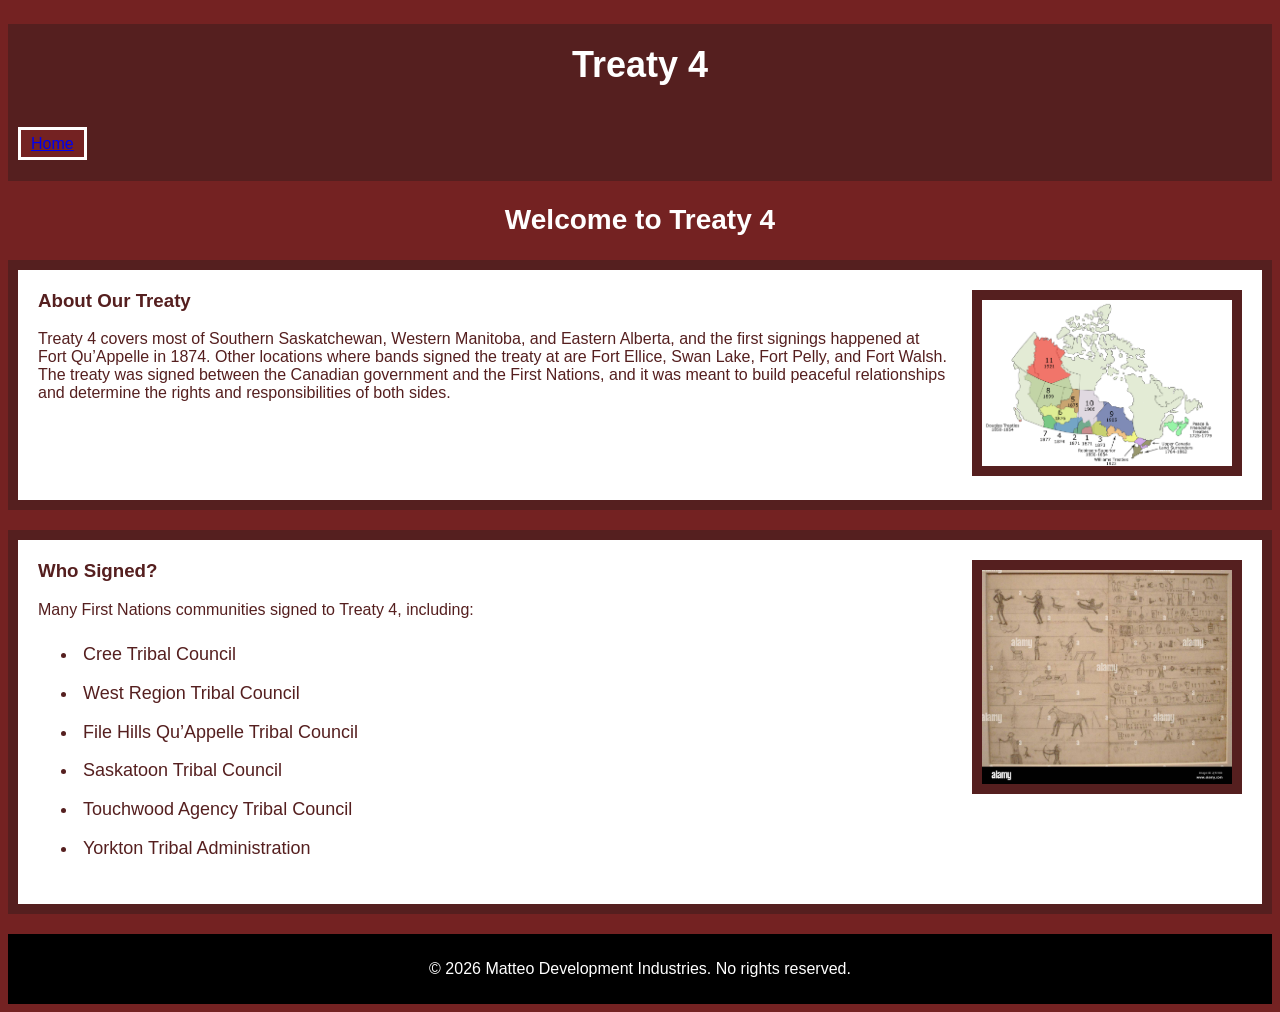
==== index.html @ 531dee2d "Fixed CSS Flexbox Styling" ====
<!doctype html>
<html lang="en">
  <head>
    <meta charset="UTF-8" />
    <meta name="viewport" content="width=device-width, initial-scale=1.0" />
    <title>Treaty 4 - Homepage</title>
    <link rel="stylesheet" href="stylesheets/style.css" />
  </head>
  <body>
    <header>
      <h1>Treaty 4</h1>
      <nav>
        <ul>
          <li><a href="index.html">Home</a></li>
        </ul>
        <br />
      </nav>
    </header>
    <main>
      <section>
        <h2>Welcome to Treaty 4</h2>
      </section>
      <section>
        <div class="content-box">
          <div class="box-text">
            <h3>About Our Treaty</h3>
            <p>
              Treaty 4 covers most of Southern Saskatchewan, Western Manitoba,
              and Eastern Alberta, and the first signings happened at Fort
              Qu’Appelle in 1874. Other locations where bands signed the treaty
              at are Fort Ellice, Swan Lake, Fort Pelly, and Fort Walsh. The
              treaty was signed between the Canadian government and the First
              Nations, and it was meant to build peaceful relationships and
              determine the rights and responsibilities of both sides.
            </p>
          </div>
          <div class="box-image">
            <img
              src="images/map-treaties-1030x686.gif"
              alt="Map of Canada showing the areas covered by each of the numbered treaties."
              width="309"
              height="206" />
          </div>
        </div>
        <div class="content-box">
          <div class="box-text">
            <h3>Who Signed?</h3>
            <p>Many First Nations communities signed to Treaty 4, including:</p>
            <ul>
              <li>Cree Tribal Council</li>
              <li>West Region Tribal Council</li>
              <li>File Hills Qu’Appelle Tribal Council</li>
              <li>Saskatoon Tribal Council</li>
              <li>Touchwood Agency Tribal Council</li>
              <li>Yorkton Tribal Administration</li>
            </ul>
          </div>
          <div class="box-image">
            <img
              src="images/treaty-4-pictograph-by-chief-paskwa-2JT31B5.jpg"
              alt="A pictorgraph drawn by Chief Paskwa, a leader of the Saulteaux, showing the signing of Treaty 4 and the relationship and discussions between First Nations and the Canadian government."
              width="309"
              height="305" />
          </div>
        </div>
      </section>
    </main>
    <footer>
      <p>&copy; 2026 Matteo Development Industries. No rights reserved.</p>
    </footer>
  </body>
</html>
---- stylesheets/style.css ----
body {
  background-color: #742222;
  color: #ffffff;
  font-family:
    "Gill Sans", "Gill Sans MT", "Calibri", "Trebuchet MS", sans-serif;
}

h2 {
  font-size: 28px;
  color: #ffffff;
  text-align: center;
}

header {
  background-color: #551f1f;
}

header h1 {
  font-size: 36px;
  color: #ffffff;
  text-align: center;
  padding: 20px;
}

nav ul {
  list-style-type: none;
  margin: 5px;
  padding: 5px;
}

nav ul li {
  display: inline;
  background-color: #742222;
  color: #ffffff;
  padding: 5px 10px;
  border: 3px solid #ffffff;
}

.content-box {
  display: flex;
  justify-content: space-between;
  align-items: flex-start;

  border: 10px solid #551f1f;
  padding: 20px;
  margin: 20px 0;
  background-color: #ffffff;
}

.content-box li {
  font-size: 18px;
  line-height: 1.6;
  padding: 5px;
  color: #551f1f;
  justify-content: flex-start;
}

.content-box h3 {
  margin-top: 0;
  color: #551f1f;
  align-items: flex-start;
}

.box-text {
  flex: 1;
  justify-content: flex-start;
  align-items: center;
  margin-right: 20px;
  color: #551f1f;
}

.box-image img {
  max-width: 250px;
  height: auto;
  border: 10px solid #551f1f;
}

footer {
  background-color: #000000;
  color: #ffffff;
  text-align: center;
  padding: 10px;
}
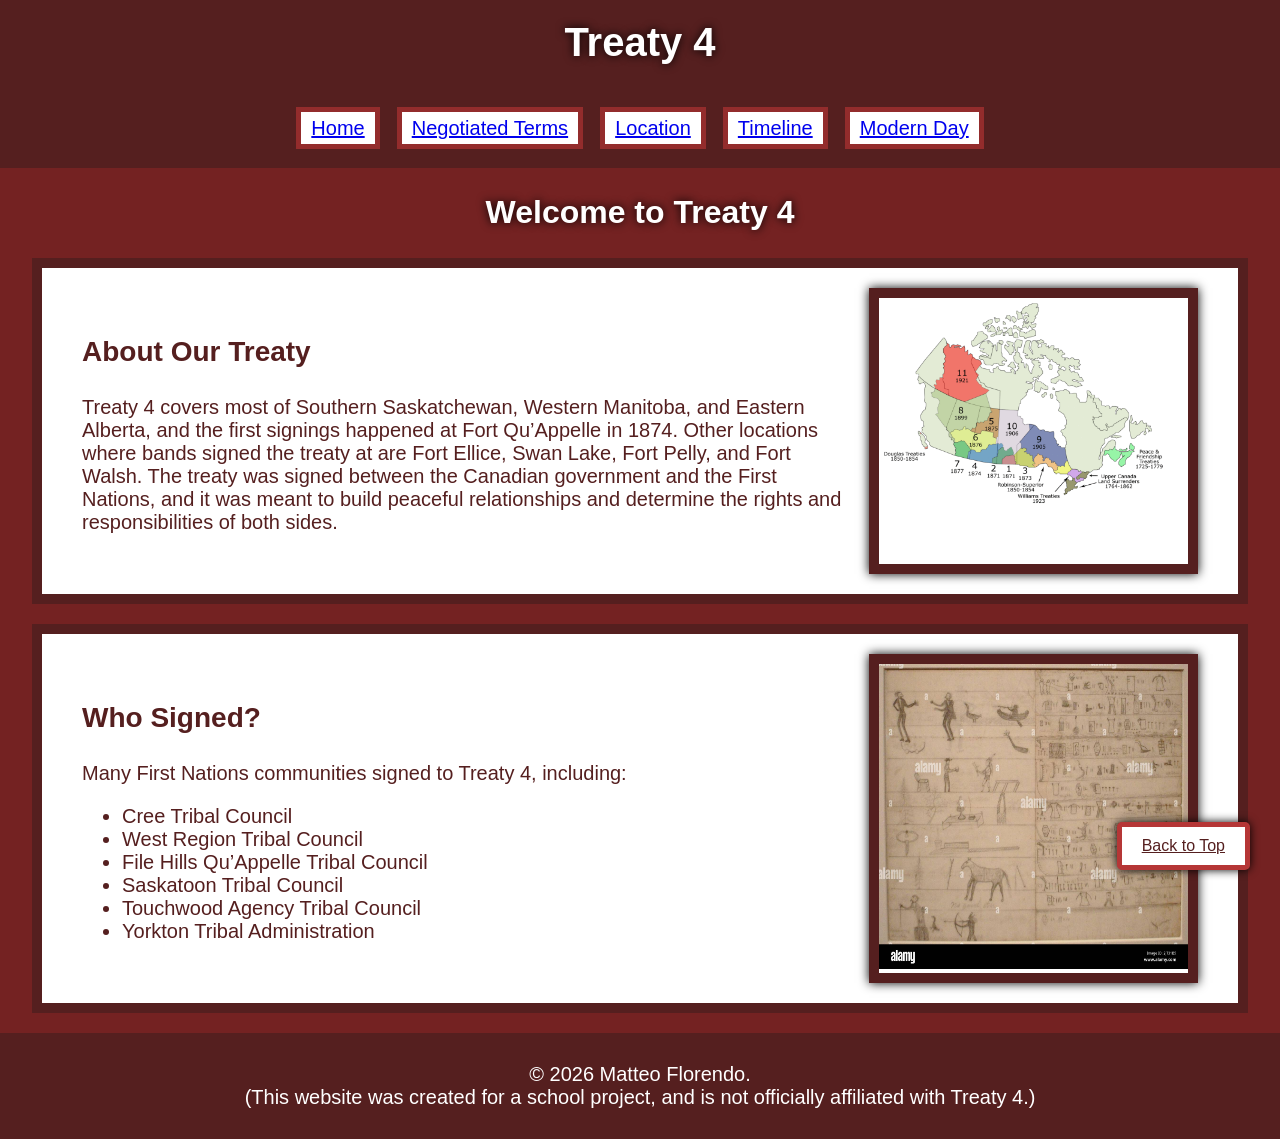
==== commit ecd90a21: "Fixed Header & Footer Styling" ====
--- a/index.html
+++ b/index.html
@@ -6,12 +6,16 @@
     <title>Treaty 4 - Homepage</title>
     <link rel="stylesheet" href="stylesheets/style.css" />
   </head>
-  <body>
+  <body id="top">
     <header>
       <h1>Treaty 4</h1>
       <nav>
         <ul>
           <li><a href="index.html">Home</a></li>
+          <li><a href="#negotiated-terms">Negotiated Terms</a></li>
+          <li><a href="#location">Location</a></li>
+          <li><a href="#timeline">Timeline</a></li>
+          <li><a href="#modern-day">Modern Day</a></li>
         </ul>
         <br />
       </nav>
@@ -64,9 +68,17 @@
           </div>
         </div>
       </section>
+      <section>
+        <a href="#top" id="back-to-top" title="Back to Top"> Back to Top </a>
+      </section>
     </main>
     <footer>
-      <p>&copy; 2026 Matteo Development Industries. No rights reserved.</p>
+      <p>
+        &copy; 2026 Matteo Florendo.
+        <br />
+        (This website was created for a school project, and is not officially
+        affiliated with Treaty 4.)
+      </p>
     </footer>
   </body>
 </html>
--- a/stylesheets/style.css
+++ b/stylesheets/style.css
@@ -3,81 +3,106 @@
   color: #ffffff;
   font-family:
     "Gill Sans", "Gill Sans MT", "Calibri", "Trebuchet MS", sans-serif;
-}
-
-h2 {
-  font-size: 28px;
-  color: #ffffff;
-  text-align: center;
+  margin: 0 auto;
 }
 
 header {
   background-color: #551f1f;
 }
 
-header h1 {
-  font-size: 36px;
+h1 {
+  font-size: 40px;
   color: #ffffff;
+  text-shadow: #000000 0px 0px 10px;
   text-align: center;
   padding: 20px;
+  margin-top: 0;
+}
+
+h2 {
+  font-size: 32px;
+  color: #ffffff;
+  text-shadow: #000000 0px 0px 10px;
+  text-align: center;
+}
+
+h3 {
+  color: #551f1f;
+  font-size: 28px;
+}
+
+p,
+li {
+  font-size: 20px;
+  color: #551f1f;
 }
 
 nav ul {
   list-style-type: none;
   margin: 5px;
   padding: 5px;
+  text-align: center;
 }
 
 nav ul li {
   display: inline;
-  background-color: #742222;
+  background-color: #ffffff;
   color: #ffffff;
   padding: 5px 10px;
-  border: 3px solid #ffffff;
+  margin: 0 0.5%;
+  border: 5px solid #932c2c;
+}
+
+main {
+  margin: 0 2.5%;
+}
+
+footer {
+  background-color: #551f1f;
+  color: #ffffff;
+  text-align: center;
+  padding: 10px;
+}
+
+footer p {
+  color: #ffffff;
 }
 
 .content-box {
   display: flex;
-  justify-content: space-between;
-  align-items: flex-start;
-
   border: 10px solid #551f1f;
   padding: 20px;
   margin: 20px 0;
   background-color: #ffffff;
-}
-
-.content-box li {
-  font-size: 18px;
-  line-height: 1.6;
-  padding: 5px;
   color: #551f1f;
-  justify-content: flex-start;
-}
-
-.content-box h3 {
-  margin-top: 0;
-  color: #551f1f;
-  align-items: flex-start;
 }
 
 .box-text {
   flex: 1;
-  justify-content: flex-start;
-  align-items: center;
+  padding: 20px;
+}
+.box-image {
+  justify-content: flex-end;
   margin-right: 20px;
-  color: #551f1f;
+  border: 10px solid #551f1f;
+  box-shadow: #000000 0px 0px 10px;
 }
 
-.box-image img {
-  max-width: 250px;
-  height: auto;
-  border: 10px solid #551f1f;
+#back-to-top {
+  position: fixed;
+  bottom: 30px;
+  right: 30px;
+  background: #ffffff;
+  color: #551f1f;
+  padding: 10px 20px;
+  border: 5px solid #b53636;
+  border-radius: 5px;
+  box-shadow: #000000 0px 0px 10px;
+  font-size: 16px;
 }
 
-footer {
-  background-color: #000000;
+#back-to-top:hover {
+  background: #b53636;
   color: #ffffff;
-  text-align: center;
-  padding: 10px;
+  border-color: #932c2c;
 }
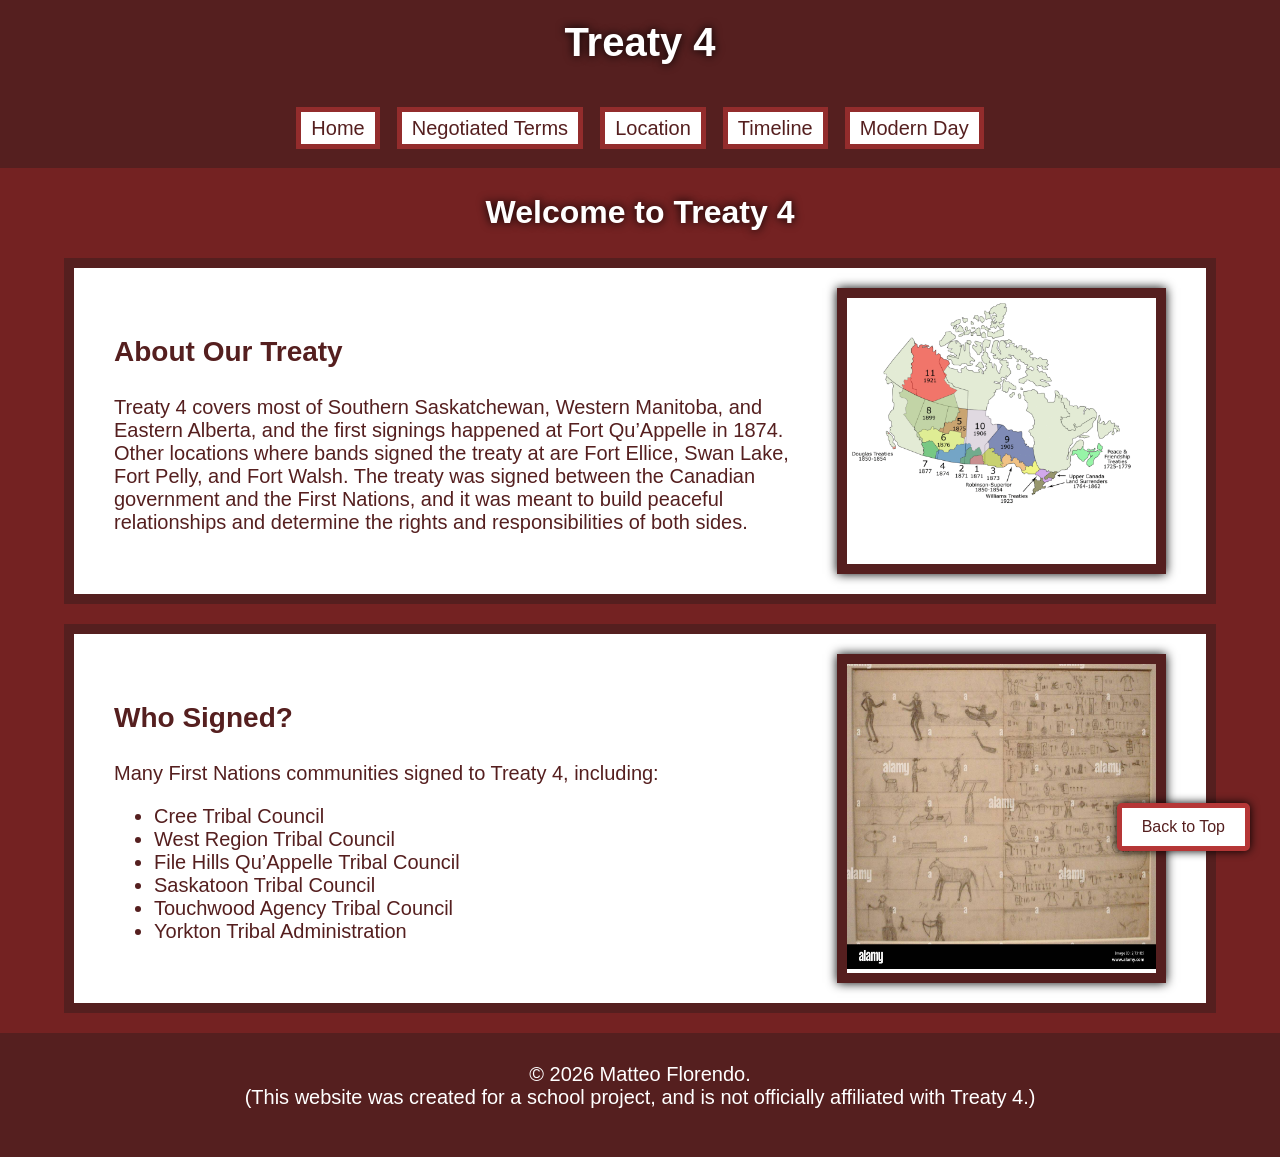
==== commit 8a89e866: "Added Comments" ====
--- a/index.html
+++ b/index.html
@@ -1,3 +1,11 @@
+<!--
+  Name: Matteo Florendo
+  Course: Web Development II
+  Teacher: Mr. Hardman
+  School: Pembina Trails Collegiate
+  Date Last Modified: 3/13/26
+-->
+
 <!doctype html>
 <html lang="en">
   <head>
@@ -79,6 +87,7 @@
         (This website was created for a school project, and is not officially
         affiliated with Treaty 4.)
       </p>
+      <br />
     </footer>
   </body>
 </html>
--- a/stylesheets/style.css
+++ b/stylesheets/style.css
@@ -1,4 +1,6 @@
+/* This code styles the entire page's content. */
 body {
+  /* Here, I chose the background color, text color, font family and margin for the whole page. The property margin: 0 auto; centers the content of the page and makes it so that the content doesn't touch the edges of the page. */
   background-color: #742222;
   color: #ffffff;
   font-family:
@@ -10,6 +12,7 @@
   background-color: #551f1f;
 }
 
+/* The next blocks of code styles the headers and paragraphs on the webpage. */
 h1 {
   font-size: 40px;
   color: #ffffff;
@@ -37,38 +40,63 @@
   color: #551f1f;
 }
 
+/* This code styles the navigation menu in the nav element. */
 nav ul {
+  /* This removes the bullet points from the list, adds some margin and padding around the list, and centers the text. */
   list-style-type: none;
   margin: 5px;
   padding: 5px;
   text-align: center;
 }
 
+/* This code styles the navigation links in the nav element. */
 nav ul li {
+  /* I made these elements inline so they will be arranged next to each other instead of on separate lines. */
   display: inline;
+  /* This gives the buttons a white background, a dark red border, padding around the text, and a small margin between them. */
   background-color: #ffffff;
-  color: #ffffff;
+  border: 5px solid #932c2c;
   padding: 5px 10px;
   margin: 0 0.5%;
-  border: 5px solid #932c2c;
 }
 
-main {
-  margin: 0 2.5%;
+/* This code styles the text of the navigation links to be dark red and have no text decoration. */
+nav ul li a {
+  color: #551f1f;
+  text-decoration: none;
 }
 
+/* This code changes the styling of the button when the user hovers over it. */
+nav ul li:hover {
+  background: #b53636;
+  border-color: #932c2c;
+}
+
+/* This code changes the color of the text when the user hovers over it. */
+nav ul li a:hover {
+  color: #ffffff;
+}
+
+/* This code makes it so that the main content doesn't touch the edges of the page and stops a bit before the edges. */
+main {
+  margin: 0 5%;
+}
+
+/* This code styles the footer of the page. */
 footer {
   background-color: #551f1f;
-  color: #ffffff;
   text-align: center;
   padding: 10px;
 }
 
+/* This code styles the text inside the footer. */
 footer p {
   color: #ffffff;
 }
 
+/* This code styles the content boxes on the page. */
 .content-box {
+  /* I made the boxes a flex container, so the main text, header, and image can be arranged next to each other in a box. */
   display: flex;
   border: 10px solid #551f1f;
   padding: 20px;
@@ -77,30 +105,45 @@
   color: #551f1f;
 }
 
+/* The .box-text class is used for all the text inside the box, such as the header and paragraphs. */
 .box-text {
+  /* This makes the text take up all the available space in the box, and adds some padding around it. */
   flex: 1;
   padding: 20px;
 }
+
+/* The .box-image class is used for the image inside the box. */
 .box-image {
+  /* The justify-content: flex-end property is used to align the image to the 
+    right side of the box, and the margin-right property adds some space between 
+    the image and the edge of the box.*/
   justify-content: flex-end;
   margin-right: 20px;
+  /* This adds a border and a shadow to the image to make it stand out more. */
   border: 10px solid #551f1f;
   box-shadow: #000000 0px 0px 10px;
 }
 
+/* This code styles the Back to Top button. */
 #back-to-top {
+  /* This positions the button at the bottom right corner of the page at all times. */
   position: fixed;
   bottom: 30px;
   right: 30px;
+  /* This gives the button a white background, dark red text, a red border and a shadow. */
   background: #ffffff;
   color: #551f1f;
-  padding: 10px 20px;
   border: 5px solid #b53636;
   border-radius: 5px;
   box-shadow: #000000 0px 0px 10px;
+  /* This adds some padding and margin, removes text decorations and sets the font size for the text. */
+  padding: 10px 20px;
+  margin-bottom: 1.5%;
   font-size: 16px;
+  text-decoration: none;
 }
 
+/* This code changes the styling of the button when the user hovers over it. */
 #back-to-top:hover {
   background: #b53636;
   color: #ffffff;
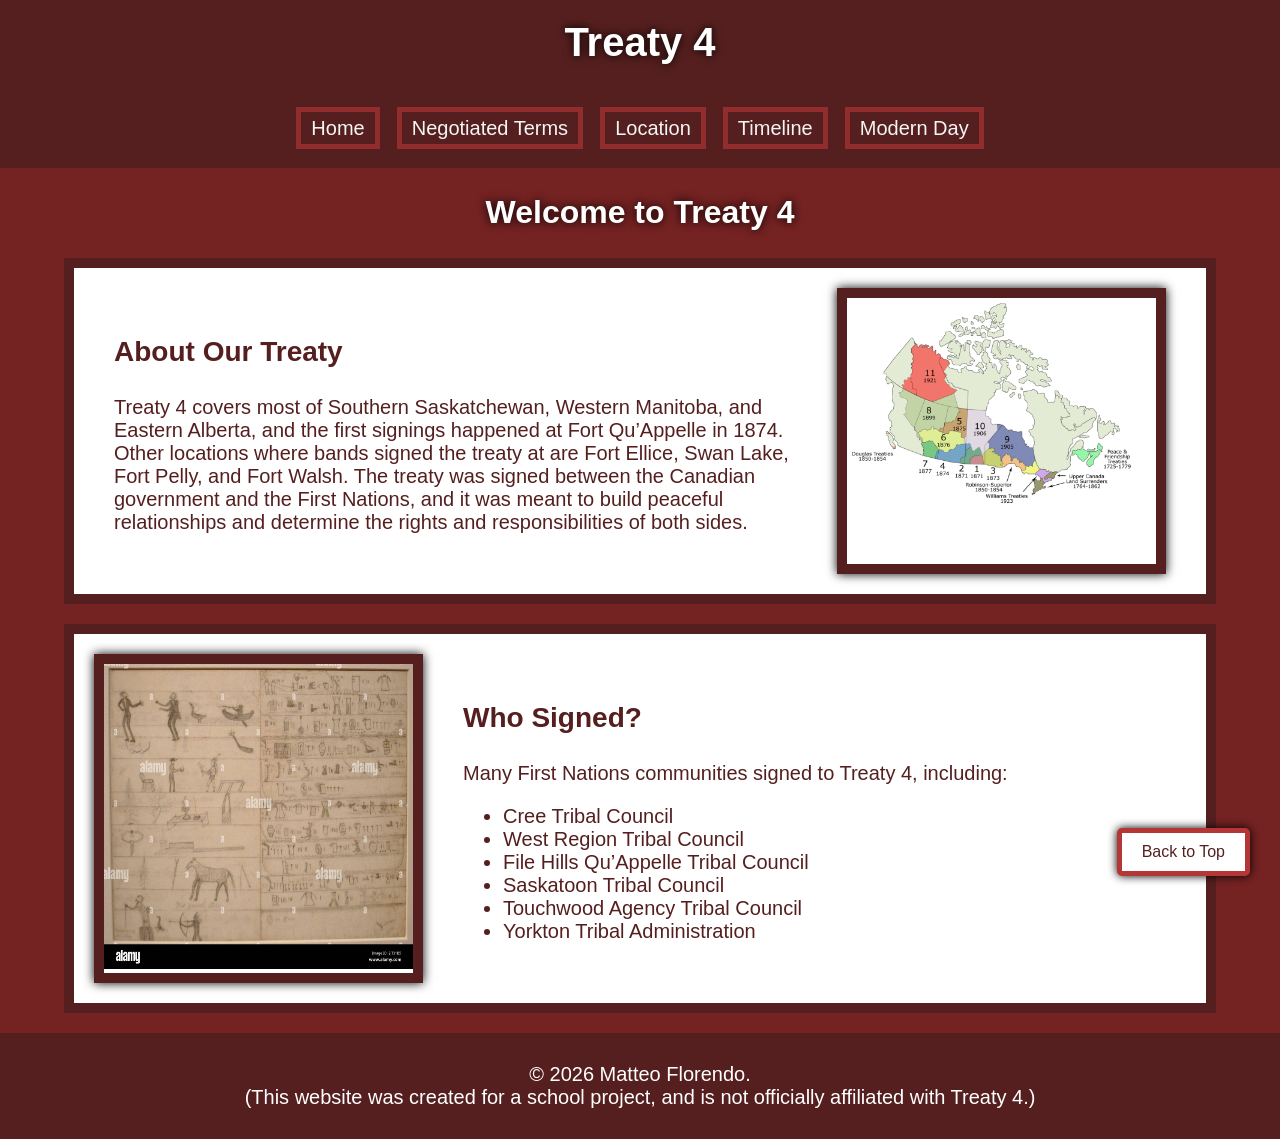
==== commit 562cac42: "Added to Treaty Terms Page and Added More Animations" ====
--- a/index.html
+++ b/index.html
@@ -20,7 +20,7 @@
       <nav>
         <ul>
           <li><a href="index.html">Home</a></li>
-          <li><a href="#negotiated-terms">Negotiated Terms</a></li>
+          <li><a href="negotiated-terms.html">Negotiated Terms</a></li>
           <li><a href="#location">Location</a></li>
           <li><a href="#timeline">Timeline</a></li>
           <li><a href="#modern-day">Modern Day</a></li>
@@ -87,7 +87,6 @@
         (This website was created for a school project, and is not officially
         affiliated with Treaty 4.)
       </p>
-      <br />
     </footer>
   </body>
 </html>
--- a/stylesheets/style.css
+++ b/stylesheets/style.css
@@ -8,6 +8,10 @@
   margin: 0 auto;
 }
 
+root {
+  --white-backdrop: whitesmoke;
+}
+
 header {
   background-color: #551f1f;
 }
@@ -15,7 +19,7 @@
 /* The next blocks of code styles the headers and paragraphs on the webpage. */
 h1 {
   font-size: 40px;
-  color: #ffffff;
+  color: var(--white-backdrop);
   text-shadow: #000000 0px 0px 10px;
   text-align: center;
   padding: 20px;
@@ -24,7 +28,7 @@
 
 h2 {
   font-size: 32px;
-  color: #ffffff;
+  color: var(--white-backdrop);
   text-shadow: #000000 0px 0px 10px;
   text-align: center;
 }
@@ -54,27 +58,26 @@
   /* I made these elements inline so they will be arranged next to each other instead of on separate lines. */
   display: inline;
   /* This gives the buttons a white background, a dark red border, padding around the text, and a small margin between them. */
-  background-color: #ffffff;
+  background-color: var(--white-backdrop);
   border: 5px solid #932c2c;
   padding: 5px 10px;
   margin: 0 0.5%;
+  /* This makes the button change colors smoothly in 0.3s when the user hovers over it. */
+  transition: all 0.3s;
 }
 
 /* This code styles the text of the navigation links to be dark red and have no text decoration. */
 nav ul li a {
-  color: #551f1f;
+  color: whitesmoke;
   text-decoration: none;
 }
 
 /* This code changes the styling of the button when the user hovers over it. */
 nav ul li:hover {
   background: #b53636;
-  border-color: #932c2c;
-}
-
-/* This code changes the color of the text when the user hovers over it. */
-nav ul li a:hover {
-  color: #ffffff;
+  border-color: whitesmoke;
+  color: var(--white-backdrop);
+  font-size: 21px;
 }
 
 /* This code makes it so that the main content doesn't touch the edges of the page and stops a bit before the edges. */
@@ -91,7 +94,7 @@
 
 /* This code styles the text inside the footer. */
 footer p {
-  color: #ffffff;
+  color: var(--white-backdrop);
 }
 
 /* This code styles the content boxes on the page. */
@@ -103,6 +106,19 @@
   margin: 20px 0;
   background-color: #ffffff;
   color: #551f1f;
+  /* This makes the box change sizes smoothly in 0.3s when the user hovers over it. */
+  transition: all 0.3s;
+}
+
+.content-box:nth-child(even) {
+  /* This makes every other box have the image on the left and the text on the right, instead of the normal setting of text on the left and image on the right. This just makes the website look a bit less repetitive. */
+  flex-direction: row-reverse;
+}
+
+.content-box:hover {
+  /* This adds a shadow and makes the box bigger when the user hovers over it. */
+  box-shadow: #000000 0px 0px 15px;
+  transform: scale(1.01);
 }
 
 /* The .box-text class is used for all the text inside the box, such as the header and paragraphs. */
@@ -128,7 +144,7 @@
 #back-to-top {
   /* This positions the button at the bottom right corner of the page at all times. */
   position: fixed;
-  bottom: 30px;
+  bottom: 5px;
   right: 30px;
   /* This gives the button a white background, dark red text, a red border and a shadow. */
   background: #ffffff;
@@ -141,6 +157,8 @@
   margin-bottom: 1.5%;
   font-size: 16px;
   text-decoration: none;
+  /* This makes the button change sizes smoothly in 0.3s when the user hovers over it. */
+  transition: all 0.3s;
 }
 
 /* This code changes the styling of the button when the user hovers over it. */
@@ -148,4 +166,5 @@
   background: #b53636;
   color: #ffffff;
   border-color: #932c2c;
+  transform: scale(1.2);
 }
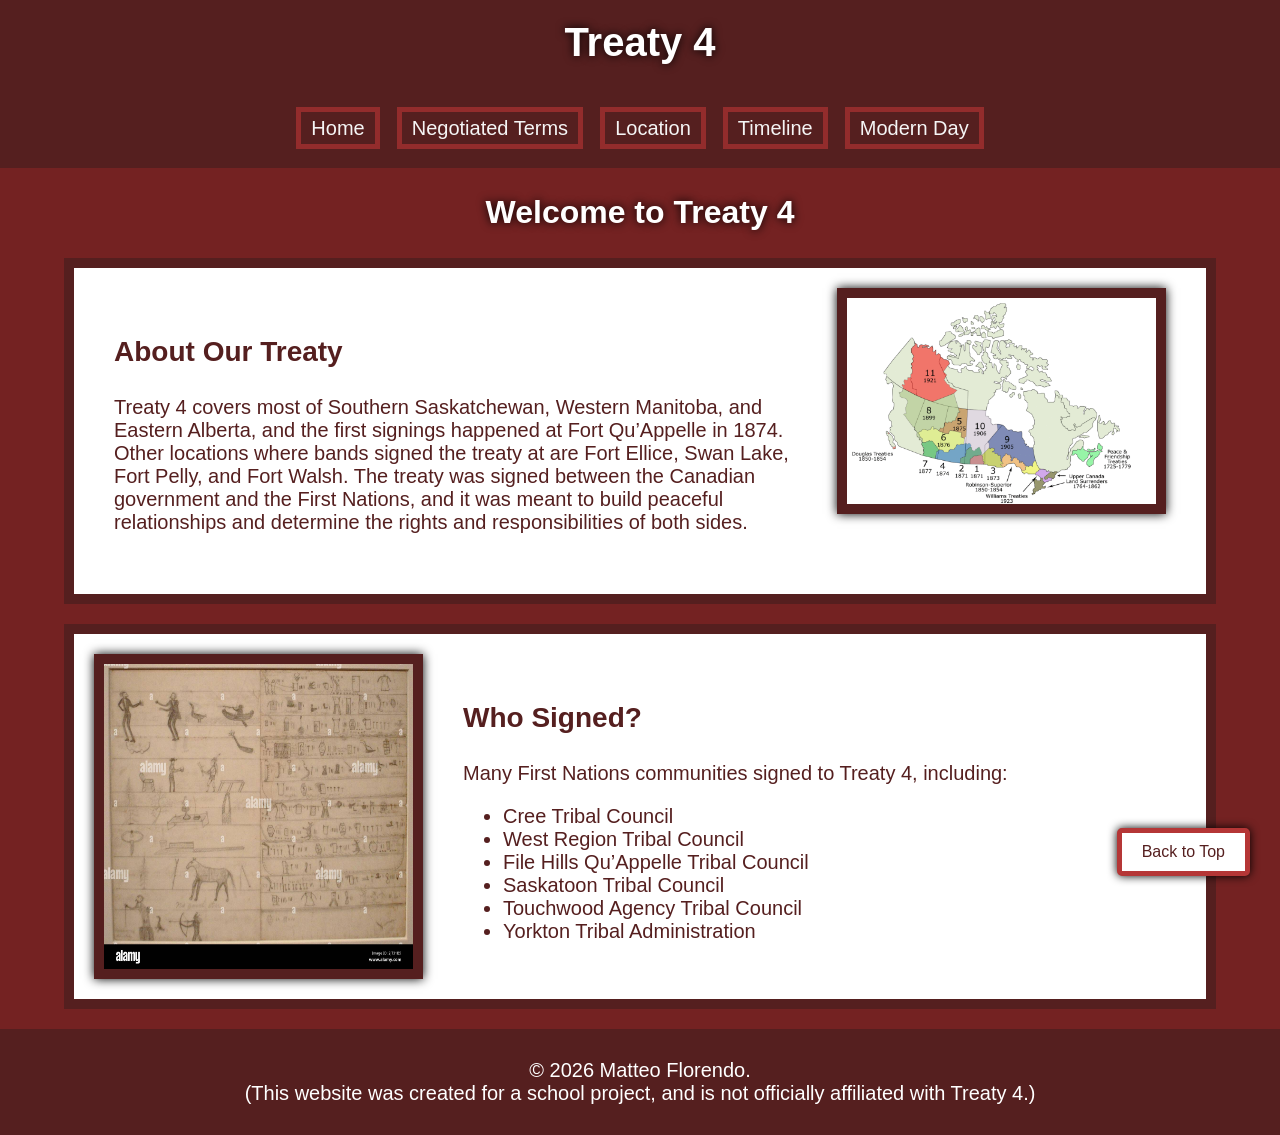
==== commit b0a98905: "Optimizing Code" ====
--- a/index.html
+++ b/index.html
@@ -29,9 +29,7 @@
       </nav>
     </header>
     <main>
-      <section>
-        <h2>Welcome to Treaty 4</h2>
-      </section>
+      <h2>Welcome to Treaty 4</h2>
       <section>
         <div class="content-box">
           <div class="box-text">
@@ -46,13 +44,11 @@
               determine the rights and responsibilities of both sides.
             </p>
           </div>
-          <div class="box-image">
-            <img
-              src="images/map-treaties-1030x686.gif"
-              alt="Map of Canada showing the areas covered by each of the numbered treaties."
-              width="309"
-              height="206" />
-          </div>
+          <img
+            src="images/map-treaties-1030x686.gif"
+            alt="Map of Canada showing the areas covered by each of the numbered treaties."
+            width="309"
+            height="206" />
         </div>
         <div class="content-box">
           <div class="box-text">
@@ -67,18 +63,14 @@
               <li>Yorkton Tribal Administration</li>
             </ul>
           </div>
-          <div class="box-image">
-            <img
-              src="images/treaty-4-pictograph-by-chief-paskwa-2JT31B5.jpg"
-              alt="A pictorgraph drawn by Chief Paskwa, a leader of the Saulteaux, showing the signing of Treaty 4 and the relationship and discussions between First Nations and the Canadian government."
-              width="309"
-              height="305" />
-          </div>
+          <img
+            src="images/treaty-4-pictograph-by-chief-paskwa-2JT31B5.jpg"
+            alt="A pictorgraph drawn by Chief Paskwa, a leader of the Saulteaux, showing the signing of Treaty 4 and the relationship and discussions between First Nations and the Canadian government."
+            width="309"
+            height="305" />
         </div>
       </section>
-      <section>
-        <a href="#top" id="back-to-top" title="Back to Top"> Back to Top </a>
-      </section>
+      <a href="#top" id="back-to-top" title="Back to Top"> Back to Top </a>
     </main>
     <footer>
       <p>
--- a/stylesheets/style.css
+++ b/stylesheets/style.css
@@ -129,7 +129,7 @@
 }
 
 /* The .box-image class is used for the image inside the box. */
-.box-image {
+.content-box img {
   /* The justify-content: flex-end property is used to align the image to the 
     right side of the box, and the margin-right property adds some space between 
     the image and the edge of the box.*/
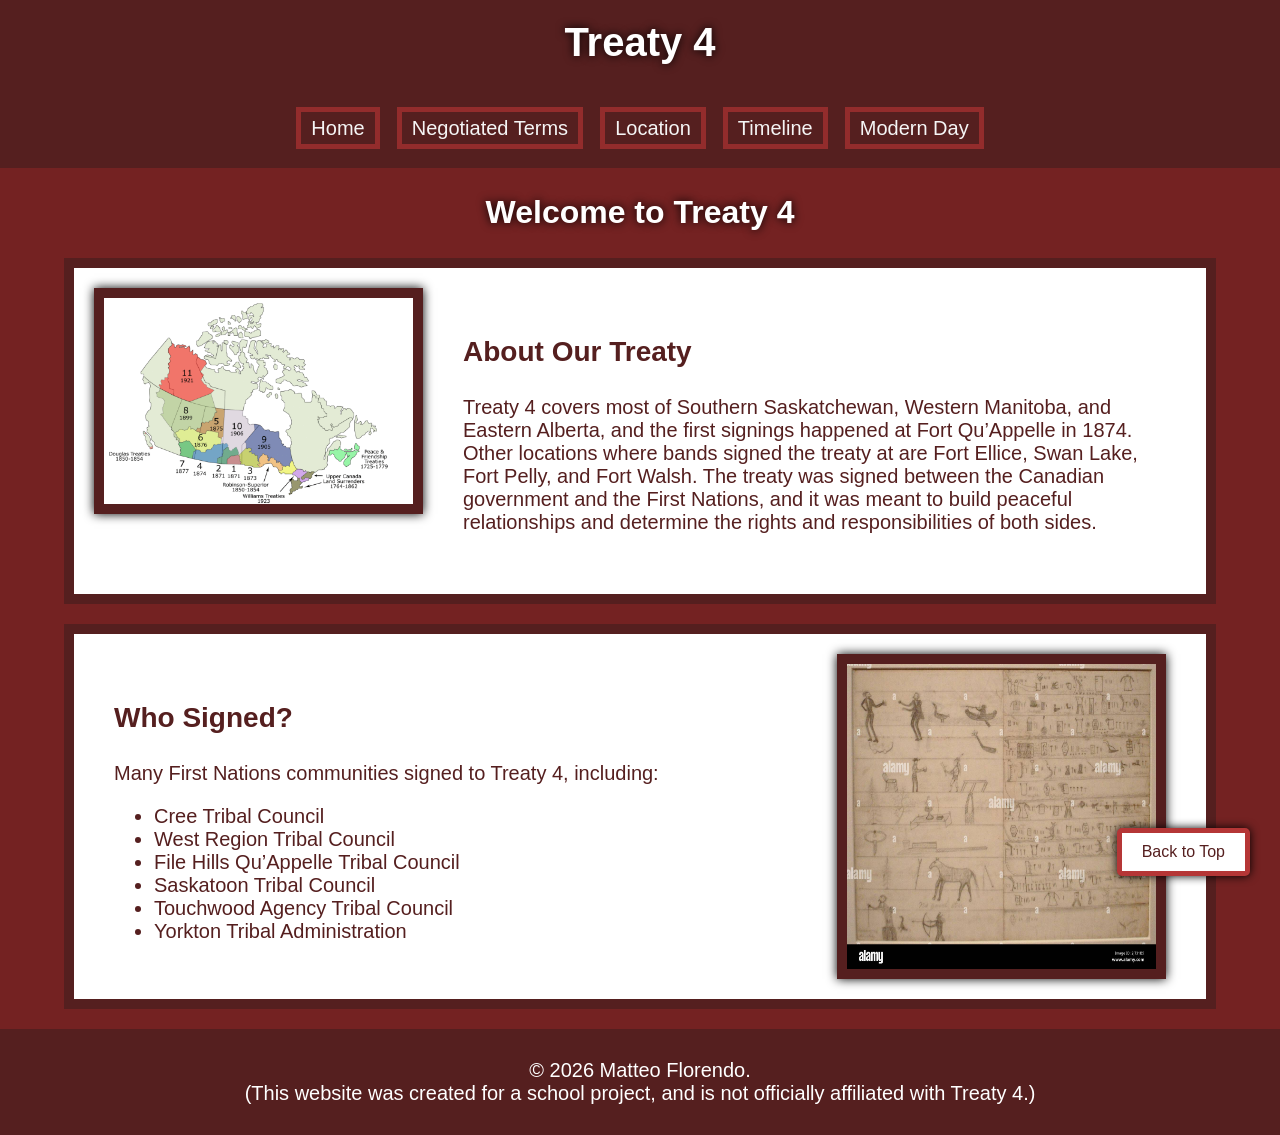
==== commit 2898be4e: "Added Mr Hardman Suggestions" ====
--- a/index.html
+++ b/index.html
@@ -30,45 +30,43 @@
     </header>
     <main>
       <h2>Welcome to Treaty 4</h2>
-      <section>
-        <div class="content-box">
-          <div class="box-text">
-            <h3>About Our Treaty</h3>
-            <p>
-              Treaty 4 covers most of Southern Saskatchewan, Western Manitoba,
-              and Eastern Alberta, and the first signings happened at Fort
-              Qu’Appelle in 1874. Other locations where bands signed the treaty
-              at are Fort Ellice, Swan Lake, Fort Pelly, and Fort Walsh. The
-              treaty was signed between the Canadian government and the First
-              Nations, and it was meant to build peaceful relationships and
-              determine the rights and responsibilities of both sides.
-            </p>
-          </div>
-          <img
-            src="images/map-treaties-1030x686.gif"
-            alt="Map of Canada showing the areas covered by each of the numbered treaties."
-            width="309"
-            height="206" />
+      <section class="content-box">
+        <div class="box-text">
+          <h3>About Our Treaty</h3>
+          <p>
+            Treaty 4 covers most of Southern Saskatchewan, Western Manitoba, and
+            Eastern Alberta, and the first signings happened at Fort Qu’Appelle
+            in 1874. Other locations where bands signed the treaty at are Fort
+            Ellice, Swan Lake, Fort Pelly, and Fort Walsh. The treaty was signed
+            between the Canadian government and the First Nations, and it was
+            meant to build peaceful relationships and determine the rights and
+            responsibilities of both sides.
+          </p>
         </div>
-        <div class="content-box">
-          <div class="box-text">
-            <h3>Who Signed?</h3>
-            <p>Many First Nations communities signed to Treaty 4, including:</p>
-            <ul>
-              <li>Cree Tribal Council</li>
-              <li>West Region Tribal Council</li>
-              <li>File Hills Qu’Appelle Tribal Council</li>
-              <li>Saskatoon Tribal Council</li>
-              <li>Touchwood Agency Tribal Council</li>
-              <li>Yorkton Tribal Administration</li>
-            </ul>
-          </div>
-          <img
-            src="images/treaty-4-pictograph-by-chief-paskwa-2JT31B5.jpg"
-            alt="A pictorgraph drawn by Chief Paskwa, a leader of the Saulteaux, showing the signing of Treaty 4 and the relationship and discussions between First Nations and the Canadian government."
-            width="309"
-            height="305" />
+        <img
+          src="images/map-treaties-1030x686.gif"
+          alt="Map of Canada showing the areas covered by each of the numbered treaties."
+          width="309"
+          height="206" />
+      </section>
+      <section class="content-box">
+        <div class="box-text">
+          <h3>Who Signed?</h3>
+          <p>Many First Nations communities signed to Treaty 4, including:</p>
+          <ul>
+            <li>Cree Tribal Council</li>
+            <li>West Region Tribal Council</li>
+            <li>File Hills Qu’Appelle Tribal Council</li>
+            <li>Saskatoon Tribal Council</li>
+            <li>Touchwood Agency Tribal Council</li>
+            <li>Yorkton Tribal Administration</li>
+          </ul>
         </div>
+        <img
+          src="images/treaty-4-pictograph-by-chief-paskwa-2JT31B5.jpg"
+          alt="A pictorgraph drawn by Chief Paskwa, a leader of the Saulteaux, showing the signing of Treaty 4 and the relationship and discussions between First Nations and the Canadian government."
+          width="309"
+          height="305" />
       </section>
       <a href="#top" id="back-to-top" title="Back to Top"> Back to Top </a>
     </main>
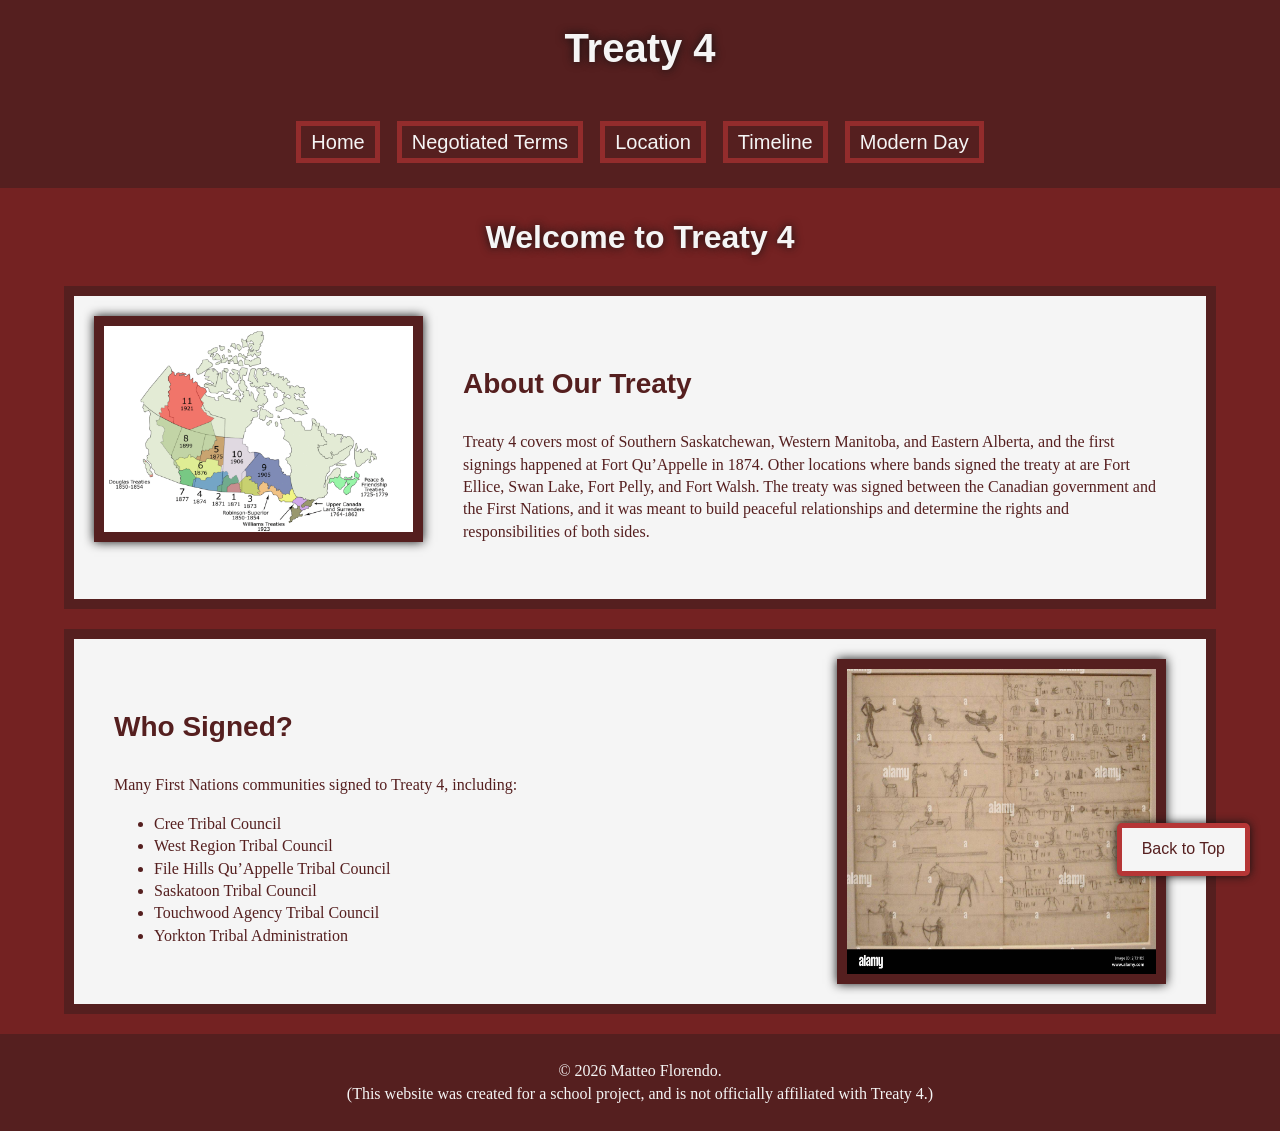
==== commit 79fe2e37: "Finished Colour and Typography Assignment" ====
--- a/index.html
+++ b/index.html
@@ -3,7 +3,7 @@
   Course: Web Development II
   Teacher: Mr. Hardman
   School: Pembina Trails Collegiate
-  Date Last Modified: 3/13/26
+  Date Last Modified: 4/24/2026
 -->
 
 <!doctype html>
--- a/stylesheets/style.css
+++ b/stylesheets/style.css
@@ -1,15 +1,36 @@
+/* 
+  This is my CSS stylesheet for my Treaty 4 Website. I chose to use a dark red, monochromatic color scheme 
+  in my design. I used red because it's a color that represents importance and strength, which could help 
+  bring attention to the impact of this treaty. Also, red can be associated with struggle, which reflects 
+  the challenges faced by Indigenous Peoples because of this treaty. Finally, in Indigenous cultures, red 
+  represents lifeblood and connection to ancestors. While the main background of the website is dark red, 
+  most of the screen is covered in a white background behind the text, which I would consider a light theme. 
+  I chose to use a light theme because there's a lot of text that should be read on my website. However, the 
+  darker red around the edges helps to frame the content and draw people in. For my fonts, I chose to use a 
+  sans-serif font for the headers and navigation menu, and a serif font for the paragraphs. This makes it so 
+  that the headers and nav bar, which users will see first, are more eye-catching and easier to read, while 
+  the paragraphs, which people will be reading for more time, seem more professional and trustworthy.
+*/
+
+* {
+  line-height: 140%;
+}
+
+html {
+  /* This sets the font size for the entire page to 62.5% of the default size, which is usually 16px. This makes it easier to use rem units for font sizes, since 1rem will now equal 10px. */
+  font-size: 62.5%;
+}
+
 /* This code styles the entire page's content. */
 body {
   /* Here, I chose the background color, text color, font family and margin for the whole page. The property margin: 0 auto; centers the content of the page and makes it so that the content doesn't touch the edges of the page. */
   background-color: #742222;
-  color: #ffffff;
+  color: whitesmoke;
+  /* font-family is a list of fonts that the browser will try to use in order. If the first font, Gill Sans, isn't available, it will try to use Gill Sans MT, and so on for the rest of the list. If none of the font listed are supported, then the browser will just use the default serif or sans-serif font depending on what you put. */
   font-family:
     "Gill Sans", "Gill Sans MT", "Calibri", "Trebuchet MS", sans-serif;
   margin: 0 auto;
-}
-
-root {
-  --white-backdrop: whitesmoke;
+  font-size: 1.6rem;
 }
 
 header {
@@ -19,8 +40,8 @@
 /* The next blocks of code styles the headers and paragraphs on the webpage. */
 h1 {
   font-size: 40px;
-  color: var(--white-backdrop);
-  text-shadow: #000000 0px 0px 10px;
+  color: whitesmoke;
+  text-shadow: #121212 0px 0px 10px;
   text-align: center;
   padding: 20px;
   margin-top: 0;
@@ -28,8 +49,8 @@
 
 h2 {
   font-size: 32px;
-  color: var(--white-backdrop);
-  text-shadow: #000000 0px 0px 10px;
+  color: whitesmoke;
+  text-shadow: #121212 0px 0px 10px;
   text-align: center;
 }
 
@@ -40,7 +61,8 @@
 
 p,
 li {
-  font-size: 20px;
+  font-family: Georgia, "Times New Roman", Times, serif;
+  font-size: 16px;
   color: #551f1f;
 }
 
@@ -58,12 +80,18 @@
   /* I made these elements inline so they will be arranged next to each other instead of on separate lines. */
   display: inline;
   /* This gives the buttons a white background, a dark red border, padding around the text, and a small margin between them. */
-  background-color: var(--white-backdrop);
+  background-color: #551f1f;
   border: 5px solid #932c2c;
   padding: 5px 10px;
   margin: 0 0.5%;
+  /* This sets the font for the text in the buttons and the font size. */
+  font-family:
+    "Gill Sans", "Gill Sans MT", "Calibri", "Trebuchet MS", sans-serif;
+  font-size: 20px;
   /* This makes the button change colors smoothly in 0.3s when the user hovers over it. */
   transition: all 0.3s;
+  /* This makes it so that the user can't select the text in the buttons.*/
+  user-select: none;
 }
 
 /* This code styles the text of the navigation links to be dark red and have no text decoration. */
@@ -76,8 +104,16 @@
 nav ul li:hover {
   background: #b53636;
   border-color: whitesmoke;
-  color: var(--white-backdrop);
+  color: whitesmoke;
   font-size: 21px;
+}
+
+nav ul li:focus,
+nav ul li:active {
+  background: #551f1f;
+  border-color: #e27979;
+  color: whitesmoke;
+  font-size: 20px;
 }
 
 /* This code makes it so that the main content doesn't touch the edges of the page and stops a bit before the edges. */
@@ -94,7 +130,7 @@
 
 /* This code styles the text inside the footer. */
 footer p {
-  color: var(--white-backdrop);
+  color: whitesmoke;
 }
 
 /* This code styles the content boxes on the page. */
@@ -104,7 +140,7 @@
   border: 10px solid #551f1f;
   padding: 20px;
   margin: 20px 0;
-  background-color: #ffffff;
+  background-color: whitesmoke;
   color: #551f1f;
   /* This makes the box change sizes smoothly in 0.3s when the user hovers over it. */
   transition: all 0.3s;
@@ -117,7 +153,7 @@
 
 .content-box:hover {
   /* This adds a shadow and makes the box bigger when the user hovers over it. */
-  box-shadow: #000000 0px 0px 15px;
+  box-shadow: #121212 0px 0px 15px;
   transform: scale(1.01);
 }
 
@@ -134,10 +170,11 @@
     right side of the box, and the margin-right property adds some space between 
     the image and the edge of the box.*/
   justify-content: flex-end;
+  align-items: center;
   margin-right: 20px;
   /* This adds a border and a shadow to the image to make it stand out more. */
   border: 10px solid #551f1f;
-  box-shadow: #000000 0px 0px 10px;
+  box-shadow: #121212 0px 0px 10px;
 }
 
 /* This code styles the Back to Top button. */
@@ -147,11 +184,11 @@
   bottom: 5px;
   right: 30px;
   /* This gives the button a white background, dark red text, a red border and a shadow. */
-  background: #ffffff;
+  background: whitesmoke;
   color: #551f1f;
   border: 5px solid #b53636;
   border-radius: 5px;
-  box-shadow: #000000 0px 0px 10px;
+  box-shadow: #121212 0px 0px 10px;
   /* This adds some padding and margin, removes text decorations and sets the font size for the text. */
   padding: 10px 20px;
   margin-bottom: 1.5%;
@@ -164,7 +201,7 @@
 /* This code changes the styling of the button when the user hovers over it. */
 #back-to-top:hover {
   background: #b53636;
-  color: #ffffff;
-  border-color: #932c2c;
-  transform: scale(1.2);
-}
+  color: whitesmoke;
+  border-color: whitesmoke;
+  transform: scale(1.1);
+}
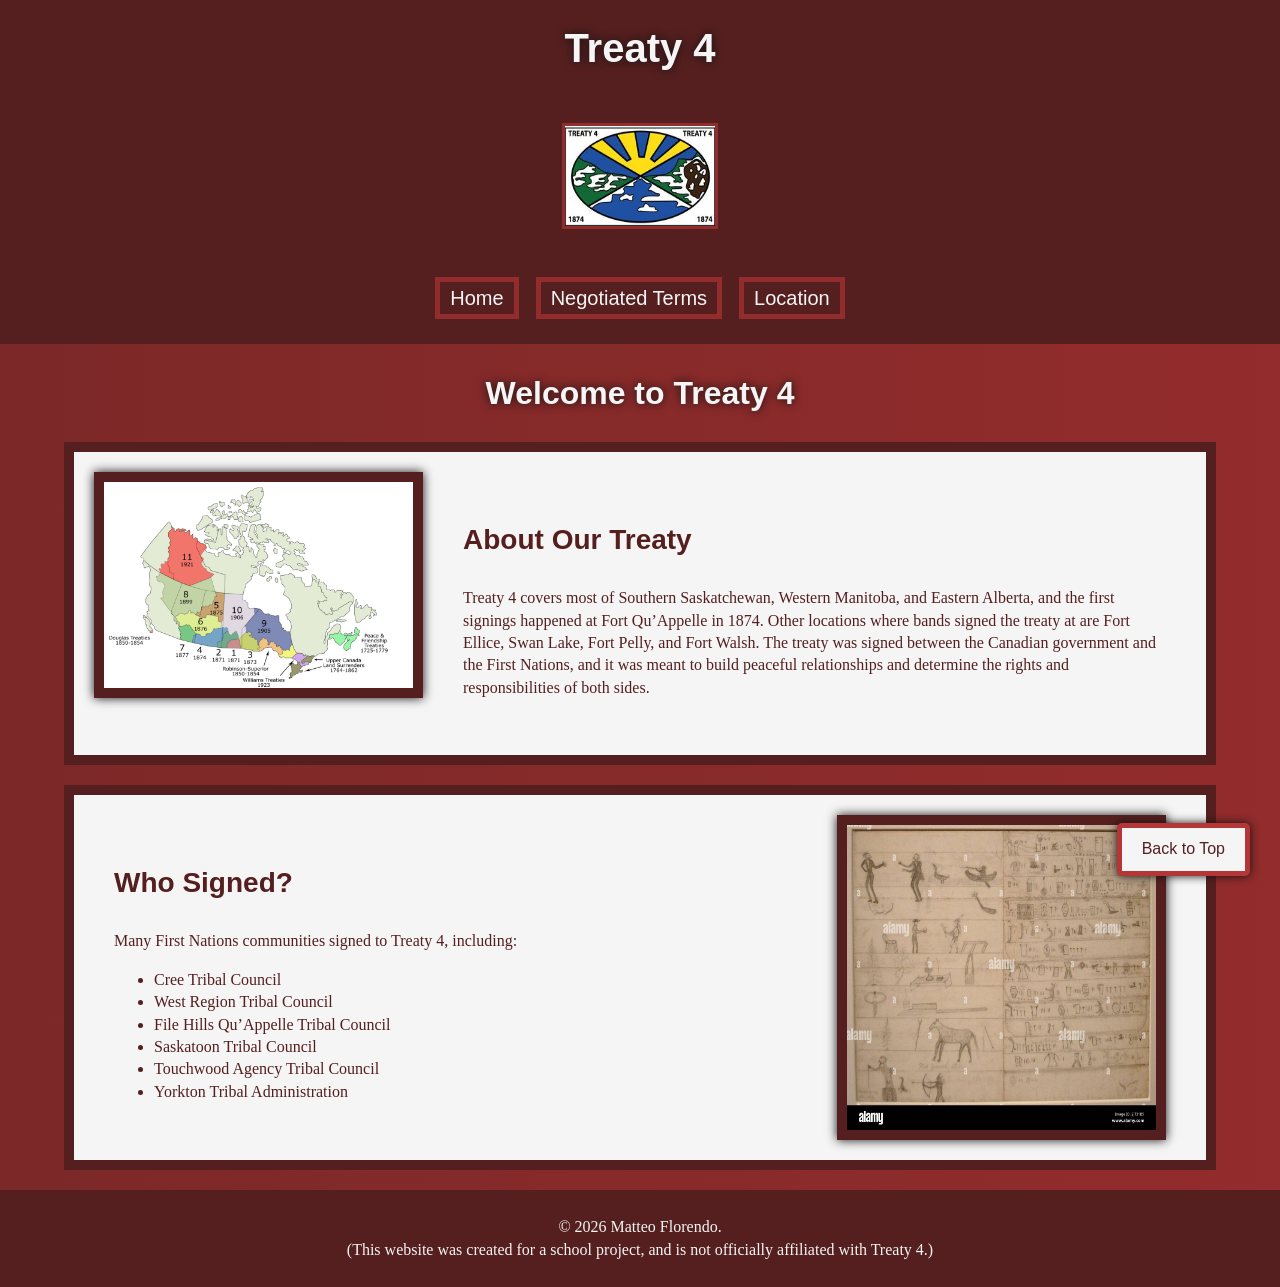
==== commit 752e0aa2: "Added Treaty Flag" ====
--- a/index.html
+++ b/index.html
@@ -17,13 +17,25 @@
   <body id="top">
     <header>
       <h1>Treaty 4</h1>
+      <a
+        href="https://cdn3.sportngin.com/attachments/text_block/3662-180420861/Treat4Logo_large.jpg"
+        target="_blank">
+        <img
+          id="treaty-flag"
+          src="images/treaty-4-logo.jpg"
+          alt="Flag of Treaty 4, showing an oval over a white background split 
+          into 4 sections. The top sections shows a yellow sun over a blue sky, 
+          the bottom section shows water, the left section shows the land, and 
+          the right section shows the buffalo. Outside of the oval, the words 
+          Treaty 4 and 1874 are shown."
+          width="150"
+          height="100" />
+      </a>
       <nav>
         <ul>
           <li><a href="index.html">Home</a></li>
           <li><a href="negotiated-terms.html">Negotiated Terms</a></li>
           <li><a href="#location">Location</a></li>
-          <li><a href="#timeline">Timeline</a></li>
-          <li><a href="#modern-day">Modern Day</a></li>
         </ul>
         <br />
       </nav>
--- a/stylesheets/style.css
+++ b/stylesheets/style.css
@@ -24,7 +24,7 @@
 /* This code styles the entire page's content. */
 body {
   /* Here, I chose the background color, text color, font family and margin for the whole page. The property margin: 0 auto; centers the content of the page and makes it so that the content doesn't touch the edges of the page. */
-  background-color: #742222;
+  background: linear-gradient(90deg, #7c2828, #932c2c);
   color: whitesmoke;
   /* font-family is a list of fonts that the browser will try to use in order. If the first font, Gill Sans, isn't available, it will try to use Gill Sans MT, and so on for the rest of the list. If none of the font listed are supported, then the browser will just use the default serif or sans-serif font depending on what you put. */
   font-family:
@@ -35,6 +35,20 @@
 
 header {
   background-color: #551f1f;
+}
+
+#treaty-flag {
+  display: block;
+  border: 3px solid #932c2c;
+  margin: 0 auto;
+  margin-bottom: 50px;
+  transition: all 0.3s;
+}
+
+#treaty-flag:hover {
+  border-color: whitesmoke;
+  box-shadow: #121212 0px 0px 10px;
+  transform: scale(1.03);
 }
 
 /* The next blocks of code styles the headers and paragraphs on the webpage. */
